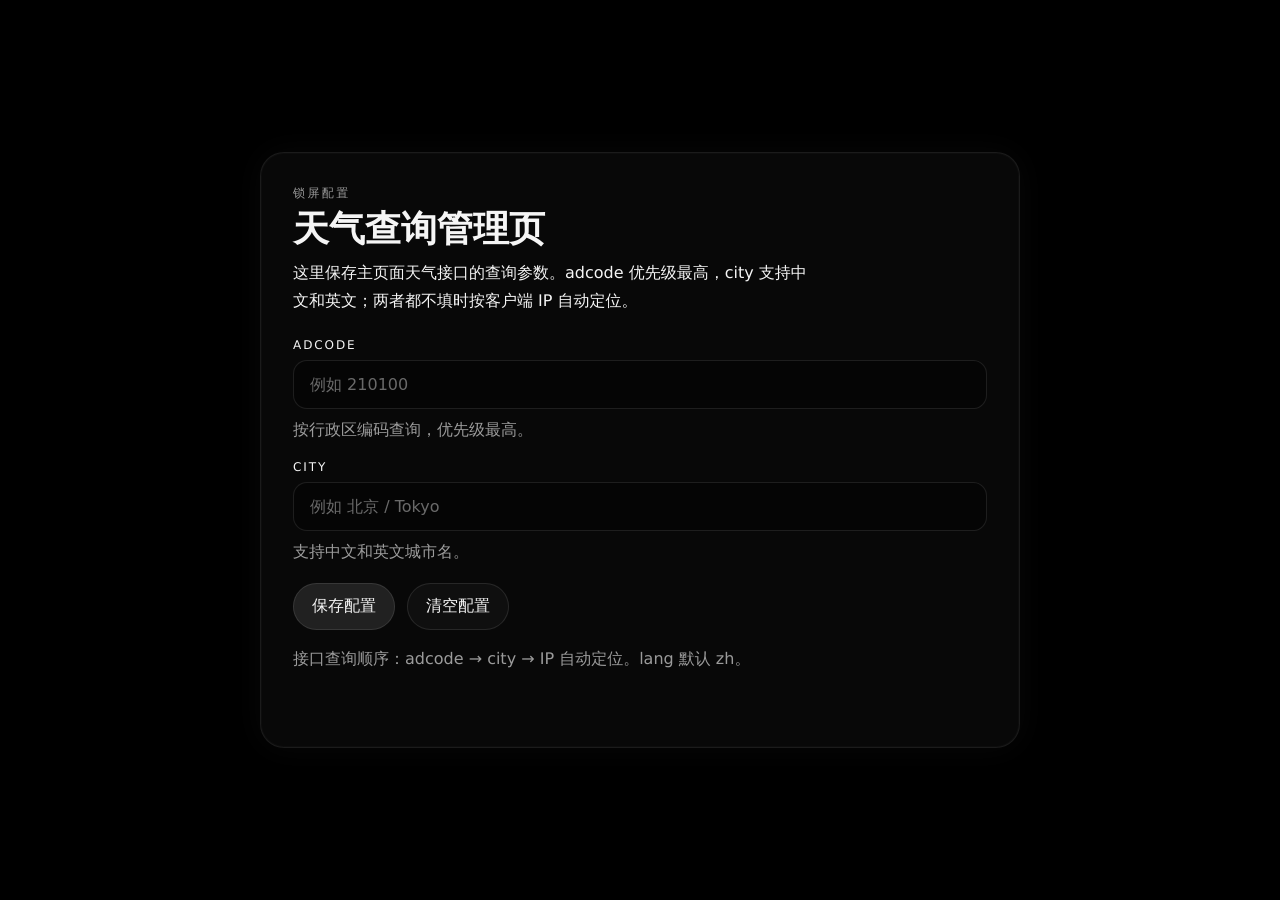
==== resources/manage.html @ 43c3e671 "feat: 添加锁屏应用及管理功能 实现锁屏应用的核心功能，包括时间显示、天气查询、热搜展示等 添加管理页面用于配置天气查询参数 支持全屏模式及窗口模式切换 包含资源文件、样式及必要的JavaScri" ====
<!doctype html>
<html lang="zh-CN">
  <head>
    <meta charset="UTF-8" />
    <meta
      name="viewport"
      content="width=device-width, initial-scale=1.0, maximum-scale=1.0, user-scalable=no"
    />
    <title>锁屏管理</title>
    <link rel="stylesheet" href="./assets/styles.css" />
    <link rel="icon" href="data:," />
  </head>
  <body class="manage-page">
    <main class="manage-shell">
      <section class="manage-panel" aria-labelledby="manageTitle">
        <header class="manage-header">
          <div>
            <p class="manage-kicker">锁屏配置</p>
            <h1 id="manageTitle" class="manage-title">天气查询管理页</h1>
            <p class="manage-summary">
              这里保存主页面天气接口的查询参数。adcode 优先级最高，city
              支持中文和英文；两者都不填时按客户端 IP 自动定位。
            </p>
          </div>
        </header>

        <form id="manageForm" class="manage-form">
          <label class="manage-field" for="adcode">
            <span class="manage-label">adcode</span>
            <input
              id="adcode"
              name="adcode"
              class="manage-input"
              inputmode="numeric"
              autocomplete="off"
              placeholder="例如 210100"
            />
            <span class="manage-help">按行政区编码查询，优先级最高。</span>
          </label>

          <label class="manage-field" for="city">
            <span class="manage-label">city</span>
            <input
              id="city"
              name="city"
              class="manage-input"
              autocomplete="off"
              placeholder="例如 北京 / Tokyo"
            />
            <span class="manage-help">支持中文和英文城市名。</span>
          </label>

          <div class="manage-actions">
            <button class="manage-button manage-button-primary" type="submit">
              保存配置
            </button>
            <button class="manage-button" type="button" id="clearButton">
              清空配置
            </button>
          </div>
        </form>

        <p class="manage-rule">
          接口查询顺序：adcode → city → IP 自动定位。lang 默认 zh。
        </p>
        <p
          id="manageStatus"
          class="manage-status"
          role="status"
          aria-live="polite"
        ></p>
      </section>
    </main>

    <script src="./neutralino.js"></script>
    <script type="module" src="./assets/neutralino-entry.js"></script>
    <script type="module" src="./assets/manage.js"></script>
  </body>
</html>
---- resources/assets/styles.css ----
@charset "UTF-8";

:root {
  color-scheme: dark;
  --bg: #000000;
  --fg: #f5f5f5;
  --muted: rgba(245, 245, 245, 0.62);
  --grid: rgba(255, 255, 255, 0.05);
}

* {
  box-sizing: border-box;
}

html,
body {
  width: 100%;
  height: 100%;
  min-width: 100%;
  min-height: 100%;
  margin: 0;
  padding: 0;
  border: 0;
  background: var(--bg);
  color: var(--fg);
  overflow: hidden;
  cursor: auto;
  font-family:
    Inter,
    "PingFang SC",
    "Hiragino Sans GB",
    "Microsoft YaHei",
    system-ui,
    -apple-system,
    BlinkMacSystemFont,
    sans-serif;
  text-rendering: geometricPrecision;
  -webkit-font-smoothing: antialiased;
  -moz-osx-font-smoothing: grayscale;
}

body::before {
  content: "";
  position: fixed;
  inset: -2px;
  pointer-events: none;
  background:
    linear-gradient(
      to right,
      transparent 0,
      transparent calc(100% - 1px),
      var(--grid) calc(100% - 1px),
      var(--grid) 100%
    ),
    linear-gradient(
      to bottom,
      transparent 0,
      transparent calc(100% - 1px),
      var(--grid) calc(100% - 1px),
      var(--grid) 100%
    );
  background-size: 8vw 8vw;
  opacity: 0.32;
  mask-image: radial-gradient(
    circle at 50% 45%,
    black 0%,
    black 62%,
    transparent 100%
  );
}

body::after {
  content: "";
  position: fixed;
  inset: -2px;
  pointer-events: none;
  background: radial-gradient(
    circle at 50% 45%,
    rgba(255, 255, 255, 0.05) 0%,
    transparent 58%
  );
  opacity: 0.55;
}

.screen {
  position: relative;
  width: 100%;
  height: 100%;
  min-height: 100dvh;
  min-height: 100vh;
  padding: clamp(10px, 1.4vw, 20px);
  display: grid;
  grid-template-rows: 1fr auto;
  gap: clamp(6px, 0.8vw, 12px);
}

.content {
  display: grid;
  place-items: center;
  z-index: 1;
}

.center-stack {
  display: flex;
  flex-direction: column;
  align-items: center;
  gap: clamp(8px, 1vh, 10px);
  text-align: center;
  transform: translateY(-7vh);
  width: 100%;
  max-width: min(100%, 1800px);
  margin-inline: auto;
}

.clock {
  display: flex;
  align-items: flex-end;
  gap: 0.08em;
  margin: 0;
  font-weight: 600;
  letter-spacing: -0.08em;
  line-height: 0.88;
  font-size: clamp(42px, 7.8vw, 120px);
  color: var(--fg);
  text-shadow:
    0 0 8px rgba(255, 255, 255, 0.14),
    0 0 20px rgba(255, 255, 255, 0.08),
    0 0 42px rgba(255, 255, 255, 0.04);
  animation: breathe 9s ease-in-out infinite;
  user-select: none;
}

.colon {
  display: inline-block;
  width: 0.35em;
  text-align: center;
  opacity: 0.9;
  animation: blink 2.6s ease-in-out infinite;
}

.time-segment {
  display: inline-block;
  min-width: 2ch;
  text-align: center;
}

.date {
  font-size: clamp(17px, 1vw, 16px);
  margin-top: 8px;
  line-height: 1.1;
  letter-spacing: 0.02em;
  color: var(--fg);
  text-shadow: 0 0 14px rgba(255, 255, 255, 0.06);
  white-space: nowrap;
}

.weather-summary {
  display: flex;
  flex-direction: column;
  align-items: center;
  gap: 8px;
  max-width: min(100%, 560px);
  min-height: 2.6em;
}

.weather-main {
  font-size: clamp(13px, 1.1vw, 18px);
  line-height: 1.1;
  letter-spacing: 0.02em;
  color: var(--fg);
  white-space: nowrap;
  text-shadow: 0 0 14px rgba(255, 255, 255, 0.06);
  text-align: center;
}

.weather-details {
  display: flex;
  flex-wrap: wrap;
  justify-content: center;
  gap: 6px 10px;
  font-size: clamp(10px, 0.8vw, 12px);
  line-height: 1.35;
  letter-spacing: 0.04em;
  color: var(--muted);
  text-align: center;
}

.weather-chip {
  white-space: nowrap;
}

.home-links {
  display: flex;
  justify-content: center;
  margin: clamp(8px, 1.2vh, 12px) 0 0;
}

.home-link {
  color: var(--fg);
  text-decoration: none;
  font-size: clamp(11px, 0.85vw, 13px);
  letter-spacing: 0.14em;
  text-transform: uppercase;
  border: 1px solid rgba(255, 255, 255, 0.08);
  border-radius: 999px;
  padding: 8px 14px;
  background: rgba(255, 255, 255, 0.02);
}

.home-link:hover {
  border-color: rgba(255, 255, 255, 0.18);
}

.info-grid {
  display: grid;
  grid-template-columns: minmax(0, 1fr) minmax(280px, 33vw) minmax(0, 1fr);
  gap: clamp(20px, 4vw, 80px);
  width: 100%;
  align-items: start;
  margin-top: clamp(10px, 1.2vh, 14px);
}

.info-panel {
  display: flex;
  flex-direction: column;
  gap: 10px;
  padding: 12px 14px;
  border: 1px solid rgba(255, 255, 255, 0.08);
  border-radius: 16px;
  background: rgba(255, 255, 255, 0.02);
  box-shadow:
    inset 0 0 0 1px rgba(255, 255, 255, 0.02),
    0 0 28px rgba(255, 255, 255, 0.02);
  backdrop-filter: blur(6px);
  min-width: 0;
  width: min(100%, 312px);
}

.info-panel:nth-child(1) {
  grid-column: 1;
  justify-self: start;
}

.info-panel:nth-child(2) {
  grid-column: 3;
  justify-self: end;
}

.panel-title {
  font-size: clamp(10px, 0.85vw, 12px);
  letter-spacing: 0.22em;
  text-transform: uppercase;
  color: var(--fg);
  line-height: 1;
  text-align: center;
}

.hot-search-update {
  font-size: clamp(9px, 0.75vw, 11px);
  line-height: 1.2;
  letter-spacing: 0.04em;
  color: var(--fg);
  white-space: nowrap;
}

.hot-search-update[hidden] {
  display: none;
}

.hot-search-list {
  margin: 0;
  padding: 0;
  list-style: none;
  display: flex;
  flex-direction: column;
  gap: 6px;
}

.hot-search-item {
  display: grid;
  grid-template-columns: 3ch minmax(0, 1fr) auto;
  gap: 10px;
  align-items: baseline;
  font-size: clamp(11px, 0.9vw, 13px);
  line-height: 1.2;
  color: var(--fg);
}

.hot-search-rank,
.hot-search-heat {
  color: var(--fg);
  white-space: nowrap;
}

.hot-search-rank {
  text-align: right;
  font-variant-numeric: tabular-nums;
}

.hot-search-title {
  min-width: 0;
  overflow: hidden;
  text-overflow: ellipsis;
  white-space: nowrap;
  text-align: left;
}

.weather-alert {
  font-size: clamp(10px, 0.8vw, 12px);
  line-height: 1.5;
  letter-spacing: 0.04em;
  color: rgba(255, 255, 255, 0.88);
  text-align: left;
  white-space: normal;
  overflow: visible;
  text-overflow: clip;
  display: block;
  word-break: break-word;
  overflow-wrap: anywhere;
}

.alert-panel {
  gap: 10px;
}

.alert-panel[hidden] {
  display: none;
}

.footer {
  display: flex;
  justify-content: flex-end;
  align-items: flex-end;
  padding-bottom: clamp(8px, 1.6vh, 20px);
  z-index: 1;
  color: var(--fg);
  font-size: clamp(11px, 0.95vw, 13px);
  letter-spacing: 0.08em;
  line-height: 1;
}

.status {
  max-width: min(58ch, 100%);
  text-align: right;
  white-space: nowrap;
  overflow: hidden;
  text-overflow: ellipsis;
}

@keyframes breathe {
  0%,
  100% {
    text-shadow:
      0 0 8px rgba(255, 255, 255, 0.1),
      0 0 18px rgba(255, 255, 255, 0.06),
      0 0 36px rgba(255, 255, 255, 0.03);
  }
  50% {
    text-shadow:
      0 0 12px rgba(255, 255, 255, 0.18),
      0 0 28px rgba(255, 255, 255, 0.1),
      0 0 56px rgba(255, 255, 255, 0.05);
  }
}

@keyframes blink {
  0%,
  42%,
  100% {
    opacity: 1;
  }
  50%,
  90% {
    opacity: 0.18;
  }
}

body.manage-page {
  overflow: auto;
}

.manage-page::before,
.manage-page::after {
  content: none;
}

.manage-shell {
  min-height: 100%;
  display: grid;
  place-items: center;
  padding: clamp(20px, 4vw, 48px);
}

.manage-panel {
  width: min(100%, 760px);
  padding: clamp(20px, 3vw, 32px);
  border: 1px solid rgba(255, 255, 255, 0.08);
  border-radius: 24px;
  background: rgba(255, 255, 255, 0.03);
  box-shadow:
    inset 0 0 0 1px rgba(255, 255, 255, 0.02),
    0 0 32px rgba(255, 255, 255, 0.03);
  backdrop-filter: blur(8px);
}

.manage-header {
  display: flex;
  align-items: flex-start;
  justify-content: space-between;
  gap: 20px;
  margin-bottom: 24px;
}

.manage-kicker {
  margin: 0 0 8px;
  color: var(--muted);
  font-size: 12px;
  letter-spacing: 0.2em;
  text-transform: uppercase;
}

.manage-title {
  margin: 0;
  font-size: clamp(24px, 3vw, 36px);
  line-height: 1.1;
  color: var(--fg);
}

.manage-summary {
  margin: 10px 0 0;
  max-width: 52ch;
  color: var(--fg);
  line-height: 1.7;
}

.manage-back {
  flex: none;
  color: var(--fg);
  text-decoration: none;
  border: 1px solid rgba(255, 255, 255, 0.1);
  border-radius: 999px;
  padding: 10px 14px;
  white-space: nowrap;
}

.manage-form {
  display: grid;
  gap: 18px;
}

.manage-field {
  display: grid;
  gap: 8px;
}

.manage-label {
  font-size: 12px;
  letter-spacing: 0.16em;
  text-transform: uppercase;
  color: var(--fg);
}

.manage-input {
  width: 100%;
  padding: 14px 16px;
  border: 1px solid rgba(255, 255, 255, 0.1);
  border-radius: 14px;
  background: rgba(0, 0, 0, 0.35);
  color: var(--fg);
  font: inherit;
  outline: none;
}

.manage-input::placeholder {
  color: rgba(245, 245, 245, 0.42);
}

.manage-input:focus {
  border-color: rgba(255, 255, 255, 0.26);
  box-shadow: 0 0 0 3px rgba(255, 255, 255, 0.06);
}

.manage-help,
.manage-rule,
.manage-status {
  color: var(--muted);
  line-height: 1.6;
}

.manage-actions {
  display: flex;
  flex-wrap: wrap;
  gap: 12px;
}

.manage-button {
  appearance: none;
  border: 1px solid rgba(255, 255, 255, 0.1);
  border-radius: 999px;
  background: rgba(255, 255, 255, 0.03);
  color: var(--fg);
  padding: 12px 18px;
  font: inherit;
  cursor: pointer;
}

.manage-button-primary {
  background: rgba(255, 255, 255, 0.1);
}

.manage-status {
  margin: 18px 0 0;
  min-height: 1.6em;
}

body.screen-page {
  overflow: hidden;
}

body.screen-page::before,
body.screen-page::after {
  inset: 0;
}

body.screen-page .screen {
  position: fixed;
  inset: 0;
  width: 100vw;
  height: 100vh;
  min-width: 100vw;
  min-height: 100vh;
  padding: clamp(6px, 1vh, 12px);
  gap: clamp(4px, 0.7vh, 10px);
}

@media (max-width: 1366px), (max-height: 768px) {
  body.screen-page .screen {
    padding: 6px;
  }

  body.screen-page .center-stack {
    transform: translateY(-4vh);
    gap: clamp(6px, 0.9vh, 10px);
  }

  body.screen-page .clock {
    font-size: clamp(40px, 7vw, 96px);
  }

  body.screen-page .info-grid {
    gap: clamp(12px, 2vw, 24px);
  }

  body.screen-page .info-panel {
    width: min(100%, 260px);
    padding: 10px 12px;
  }

  body.screen-page .hot-search-list {
    gap: 4px;
  }
}

@media (max-width: 1100px), (max-height: 640px) {
  body.screen-page .screen {
    padding: 4px;
  }

  body.screen-page .center-stack {
    transform: translateY(0);
    gap: 6px;
  }

  body.screen-page .info-grid {
    grid-template-columns: 1fr;
    gap: 8px;
    max-width: 680px;
    margin-inline: auto;
  }

  body.screen-page .info-panel,
  body.screen-page .alert-panel {
    grid-column: auto !important;
    justify-self: stretch !important;
    width: 100%;
    border-radius: 12px;
  }

  body.screen-page .footer {
    justify-content: center;
  }

  body.screen-page .status {
    text-align: center;
    white-space: normal;
  }
}

@media (max-height: 540px) {
  body.screen-page .screen {
    padding: 0;
  }

  body.screen-page .center-stack {
    transform: translateY(-2vh);
  }

  body.screen-page .footer {
    padding: 0 8px 6px;
  }
}

@media (max-width: 720px) {
  .manage-shell {
    padding: 16px;
  }

  .manage-panel {
    border-radius: 20px;
  }

  .manage-header {
    flex-direction: column;
  }

  .manage-back {
    align-self: flex-start;
  }
}
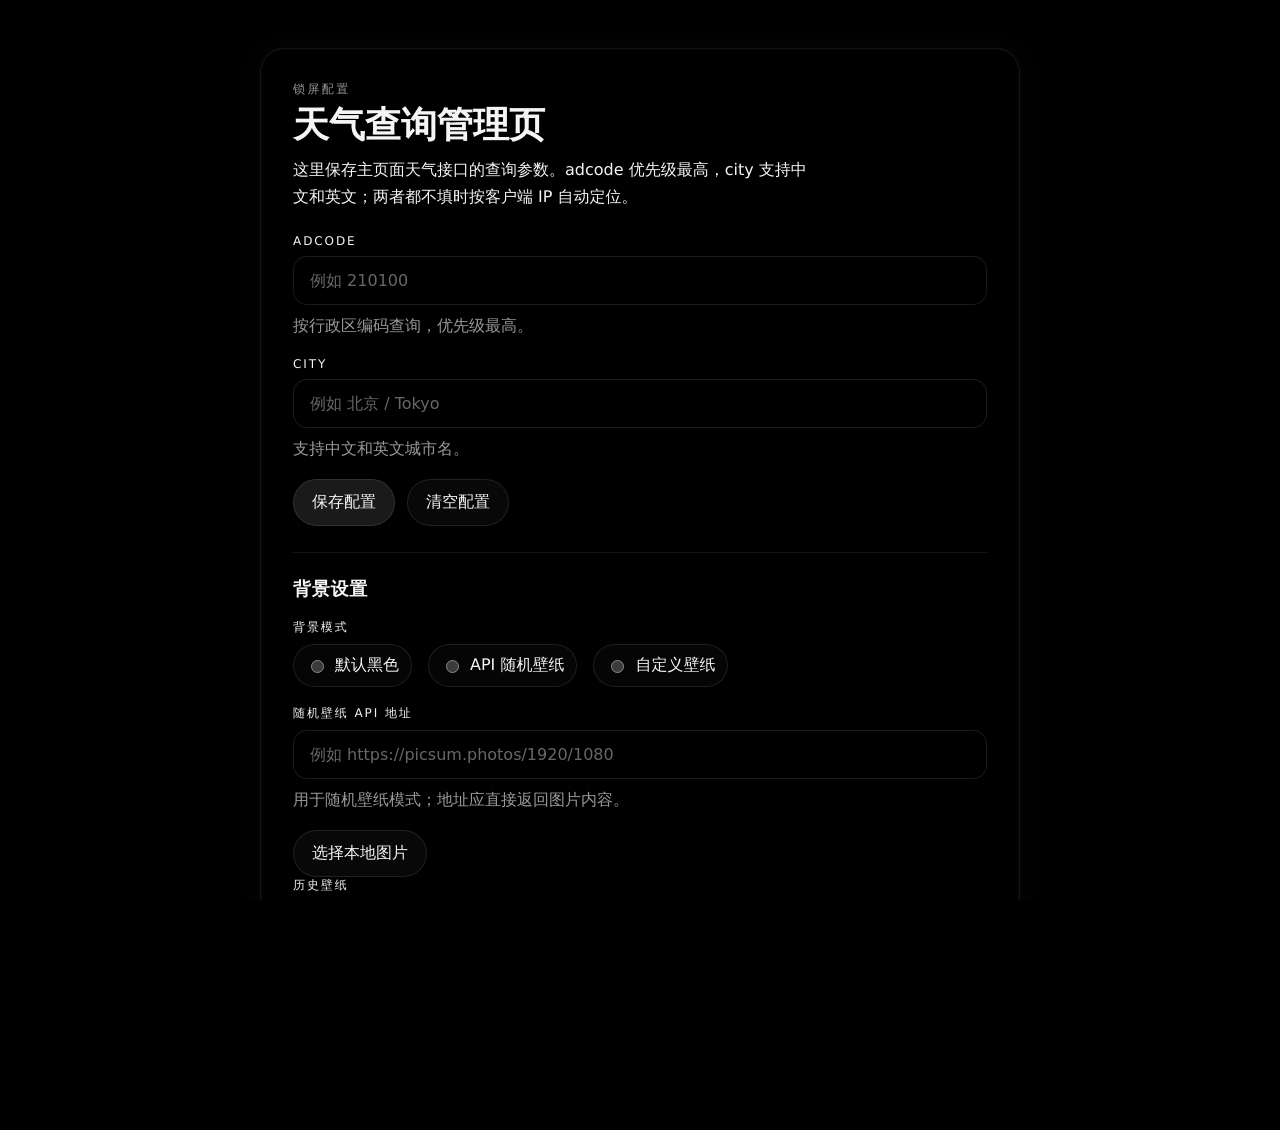
==== commit 013af6cc: "feat: 添加背景设置功能及相关样式" ====
--- a/resources/manage.html
+++ b/resources/manage.html
@@ -60,6 +60,68 @@
           </div>
         </form>
 
+        <section class="manage-divider" aria-hidden="true"></section>
+
+        <section class="manage-panel-block" aria-labelledby="backgroundTitle">
+          <h2 id="backgroundTitle" class="manage-subtitle">背景设置</h2>
+
+          <div class="manage-field">
+            <div class="manage-label">背景模式</div>
+            <div class="manage-radio-group" role="radiogroup" aria-label="背景模式">
+              <label class="manage-radio">
+                <input type="radio" name="bgMode" value="black" />
+                <span>默认黑色</span>
+              </label>
+              <label class="manage-radio">
+                <input type="radio" name="bgMode" value="api-random" />
+                <span>API 随机壁纸</span>
+              </label>
+              <label class="manage-radio">
+                <input type="radio" name="bgMode" value="custom" />
+                <span>自定义壁纸</span>
+              </label>
+            </div>
+          </div>
+
+          <div id="bgApiBlock" class="manage-panel-subblock">
+            <label class="manage-field" for="bgApiUrl">
+              <span class="manage-label">随机壁纸 API 地址</span>
+              <input
+                id="bgApiUrl"
+                name="bgApiUrl"
+                class="manage-input"
+                autocomplete="off"
+                placeholder="例如 https://picsum.photos/1920/1080"
+              />
+              <span class="manage-help">用于随机壁纸模式；地址应直接返回图片内容。</span>
+            </label>
+          </div>
+
+          <div id="bgCustomBlock" class="manage-panel-subblock">
+            <div class="manage-actions">
+              <button class="manage-button" type="button" id="bgPickButton">
+                选择本地图片
+              </button>
+              <input
+                id="bgFileInput"
+                type="file"
+                accept="image/*"
+                class="manage-file-input"
+              />
+            </div>
+
+            <div class="manage-field">
+              <div class="manage-label">历史壁纸</div>
+              <div id="bgHistory" class="bg-history" aria-label="历史壁纸列表"></div>
+              <div id="bgHistoryEmpty" class="manage-help" hidden>
+                暂无历史壁纸。
+              </div>
+            </div>
+          </div>
+
+          <p id="bgStatus" class="manage-status" role="status" aria-live="polite"></p>
+        </section>
+
         <p class="manage-rule">
           接口查询顺序：adcode → city → IP 自动定位。lang 默认 zh。
         </p>
--- a/resources/assets/styles.css
+++ b/resources/assets/styles.css
@@ -377,6 +377,7 @@
 
 body.manage-page {
   overflow: auto;
+  background: #000000;
 }
 
 .manage-page::before,
@@ -396,11 +397,10 @@
   padding: clamp(20px, 3vw, 32px);
   border: 1px solid rgba(255, 255, 255, 0.08);
   border-radius: 24px;
-  background: rgba(255, 255, 255, 0.03);
+  background: #000000;
   box-shadow:
     inset 0 0 0 1px rgba(255, 255, 255, 0.02),
     0 0 32px rgba(255, 255, 255, 0.03);
-  backdrop-filter: blur(8px);
 }
 
 .manage-header {
@@ -511,6 +511,104 @@
 .manage-status {
   margin: 18px 0 0;
   min-height: 1.6em;
+}
+
+.manage-divider {
+  height: 1px;
+  background: rgba(255, 255, 255, 0.08);
+  margin: 26px 0;
+}
+
+.manage-panel-block {
+  display: grid;
+  gap: 18px;
+}
+
+.manage-panel-subblock[hidden] {
+  display: none;
+}
+
+.manage-subtitle {
+  margin: 0;
+  font-size: 18px;
+  line-height: 1.2;
+  letter-spacing: 0.04em;
+}
+
+.manage-radio-group {
+  display: flex;
+  flex-wrap: wrap;
+  gap: 10px 16px;
+  align-items: center;
+}
+
+.manage-radio {
+  display: inline-flex;
+  align-items: center;
+  gap: 8px;
+  padding: 10px 12px;
+  border: 1px solid rgba(255, 255, 255, 0.1);
+  border-radius: 999px;
+  background: rgba(255, 255, 255, 0.02);
+}
+
+.manage-radio input {
+  accent-color: rgba(245, 245, 245, 0.85);
+}
+
+.manage-file-input {
+  position: absolute;
+  width: 1px;
+  height: 1px;
+  padding: 0;
+  margin: -1px;
+  overflow: hidden;
+  clip: rect(0, 0, 0, 0);
+  border: 0;
+}
+
+.bg-history {
+  display: grid;
+  grid-template-columns: repeat(auto-fill, minmax(132px, 1fr));
+  gap: 12px;
+}
+
+.bg-item {
+  position: relative;
+  border-radius: 14px;
+  overflow: hidden;
+  border: 1px solid rgba(255, 255, 255, 0.1);
+  background: rgba(0, 0, 0, 0.35);
+  aspect-ratio: 16 / 9;
+}
+
+.bg-item button {
+  font: inherit;
+}
+
+.bg-thumb {
+  position: absolute;
+  inset: 0;
+  width: 100%;
+  height: 100%;
+  object-fit: cover;
+  cursor: pointer;
+}
+
+.bg-delete {
+  position: absolute;
+  top: 8px;
+  right: 8px;
+  border: 1px solid rgba(255, 255, 255, 0.12);
+  background: rgba(0, 0, 0, 0.45);
+  color: var(--fg);
+  border-radius: 999px;
+  padding: 6px 10px;
+  cursor: pointer;
+}
+
+.bg-delete:hover {
+  border-color: rgba(255, 255, 255, 0.26);
 }
 
 body.screen-page {
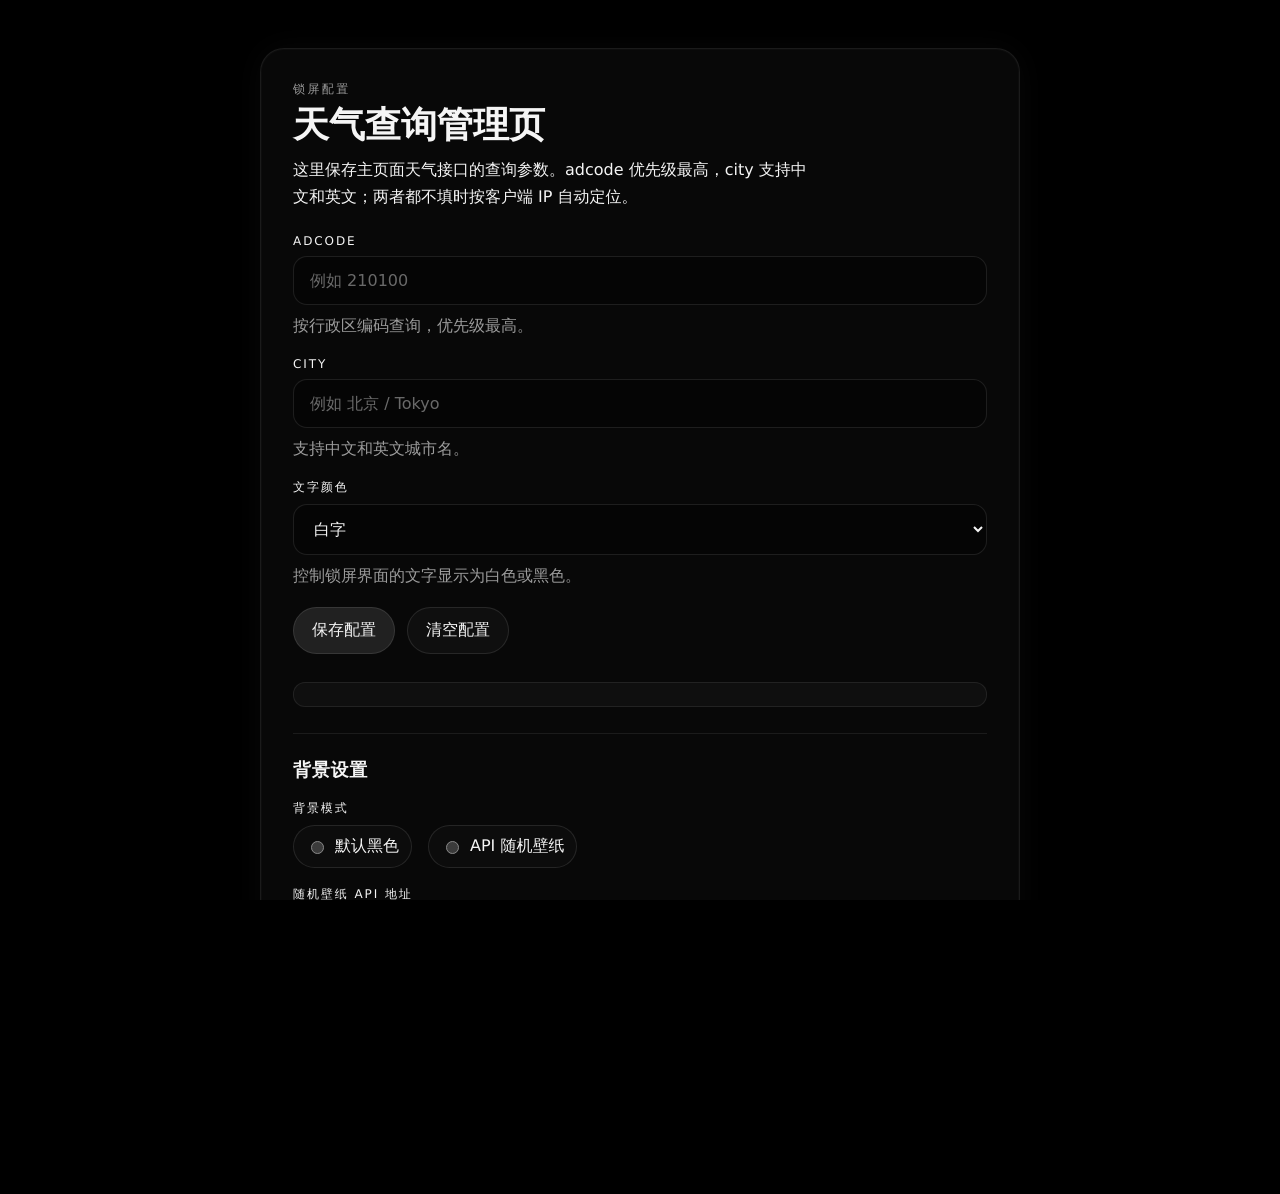
==== commit 285bb055: "feat: 添加主题选择功能，支持黑字和白字显示" ====
--- a/resources/manage.html
+++ b/resources/manage.html
@@ -50,6 +50,17 @@
             <span class="manage-help">支持中文和英文城市名。</span>
           </label>
 
+          <label class="manage-field" for="theme">
+            <span class="manage-label">文字颜色</span>
+            <select id="theme" name="theme" class="manage-input">
+              <option value="dark">白字</option>
+              <option value="light">黑字</option>
+            </select>
+            <span class="manage-help"
+              >控制锁屏界面的文字显示为白色或黑色。</span
+            >
+          </label>
+
           <div class="manage-actions">
             <button class="manage-button manage-button-primary" type="submit">
               保存配置
@@ -58,6 +69,13 @@
               清空配置
             </button>
           </div>
+
+          <p
+            id="manageFormStatus"
+            class="manage-status manage-status-inline"
+            role="status"
+            aria-live="polite"
+          ></p>
         </form>
 
         <section class="manage-divider" aria-hidden="true"></section>
@@ -67,7 +85,11 @@
 
           <div class="manage-field">
             <div class="manage-label">背景模式</div>
-            <div class="manage-radio-group" role="radiogroup" aria-label="背景模式">
+            <div
+              class="manage-radio-group"
+              role="radiogroup"
+              aria-label="背景模式"
+            >
               <label class="manage-radio">
                 <input type="radio" name="bgMode" value="black" />
                 <span>默认黑色</span>
@@ -75,10 +97,6 @@
               <label class="manage-radio">
                 <input type="radio" name="bgMode" value="api-random" />
                 <span>API 随机壁纸</span>
-              </label>
-              <label class="manage-radio">
-                <input type="radio" name="bgMode" value="custom" />
-                <span>自定义壁纸</span>
               </label>
             </div>
           </div>
@@ -93,44 +111,23 @@
                 autocomplete="off"
                 placeholder="例如 https://picsum.photos/1920/1080"
               />
-              <span class="manage-help">用于随机壁纸模式；地址应直接返回图片内容。</span>
+              <span class="manage-help"
+                >用于随机壁纸模式；地址应直接返回图片内容。</span
+              >
             </label>
           </div>
 
-          <div id="bgCustomBlock" class="manage-panel-subblock">
-            <div class="manage-actions">
-              <button class="manage-button" type="button" id="bgPickButton">
-                选择本地图片
-              </button>
-              <input
-                id="bgFileInput"
-                type="file"
-                accept="image/*"
-                class="manage-file-input"
-              />
-            </div>
-
-            <div class="manage-field">
-              <div class="manage-label">历史壁纸</div>
-              <div id="bgHistory" class="bg-history" aria-label="历史壁纸列表"></div>
-              <div id="bgHistoryEmpty" class="manage-help" hidden>
-                暂无历史壁纸。
-              </div>
-            </div>
-          </div>
-
-          <p id="bgStatus" class="manage-status" role="status" aria-live="polite"></p>
+          <p
+            id="bgStatus"
+            class="manage-status"
+            role="status"
+            aria-live="polite"
+          ></p>
         </section>
 
         <p class="manage-rule">
           接口查询顺序：adcode → city → IP 自动定位。lang 默认 zh。
         </p>
-        <p
-          id="manageStatus"
-          class="manage-status"
-          role="status"
-          aria-live="polite"
-        ></p>
       </section>
     </main>
 
--- a/resources/assets/styles.css
+++ b/resources/assets/styles.css
@@ -6,6 +6,14 @@
   --fg: #f5f5f5;
   --muted: rgba(245, 245, 245, 0.62);
   --grid: rgba(255, 255, 255, 0.05);
+}
+
+body.light-theme {
+  color-scheme: light;
+  --bg: #ffffff;
+  --fg: #1a1a1a;
+  --muted: rgba(26, 26, 26, 0.62);
+  --grid: rgba(0, 0, 0, 0.06);
 }
 
 * {
@@ -377,7 +385,6 @@
 
 body.manage-page {
   overflow: auto;
-  background: #000000;
 }
 
 .manage-page::before,
@@ -397,10 +404,11 @@
   padding: clamp(20px, 3vw, 32px);
   border: 1px solid rgba(255, 255, 255, 0.08);
   border-radius: 24px;
-  background: #000000;
+  background: rgba(255, 255, 255, 0.03);
   box-shadow:
     inset 0 0 0 1px rgba(255, 255, 255, 0.02),
     0 0 32px rgba(255, 255, 255, 0.03);
+  backdrop-filter: blur(8px);
 }
 
 .manage-header {
@@ -511,6 +519,36 @@
 .manage-status {
   margin: 18px 0 0;
   min-height: 1.6em;
+  padding: 10px 14px;
+  border: 1px solid rgba(255, 255, 255, 0.08);
+  border-radius: 12px;
+  background: rgba(255, 255, 255, 0.03);
+  transition:
+    border-color 160ms ease,
+    background-color 160ms ease,
+    color 160ms ease;
+}
+
+.manage-status-inline {
+  margin-top: 10px;
+}
+
+.manage-status[data-state="success"] {
+  color: #d7ffe1;
+  border-color: rgba(80, 220, 140, 0.36);
+  background: rgba(50, 140, 88, 0.18);
+}
+
+.manage-status[data-state="error"] {
+  color: #ffd7d7;
+  border-color: rgba(255, 110, 110, 0.34);
+  background: rgba(150, 42, 42, 0.2);
+}
+
+.manage-status[data-state="pending"] {
+  color: #fff1cf;
+  border-color: rgba(255, 196, 92, 0.34);
+  background: rgba(120, 84, 20, 0.2);
 }
 
 .manage-divider {
@@ -554,61 +592,6 @@
 
 .manage-radio input {
   accent-color: rgba(245, 245, 245, 0.85);
-}
-
-.manage-file-input {
-  position: absolute;
-  width: 1px;
-  height: 1px;
-  padding: 0;
-  margin: -1px;
-  overflow: hidden;
-  clip: rect(0, 0, 0, 0);
-  border: 0;
-}
-
-.bg-history {
-  display: grid;
-  grid-template-columns: repeat(auto-fill, minmax(132px, 1fr));
-  gap: 12px;
-}
-
-.bg-item {
-  position: relative;
-  border-radius: 14px;
-  overflow: hidden;
-  border: 1px solid rgba(255, 255, 255, 0.1);
-  background: rgba(0, 0, 0, 0.35);
-  aspect-ratio: 16 / 9;
-}
-
-.bg-item button {
-  font: inherit;
-}
-
-.bg-thumb {
-  position: absolute;
-  inset: 0;
-  width: 100%;
-  height: 100%;
-  object-fit: cover;
-  cursor: pointer;
-}
-
-.bg-delete {
-  position: absolute;
-  top: 8px;
-  right: 8px;
-  border: 1px solid rgba(255, 255, 255, 0.12);
-  background: rgba(0, 0, 0, 0.45);
-  color: var(--fg);
-  border-radius: 999px;
-  padding: 6px 10px;
-  cursor: pointer;
-}
-
-.bg-delete:hover {
-  border-color: rgba(255, 255, 255, 0.26);
 }
 
 body.screen-page {
